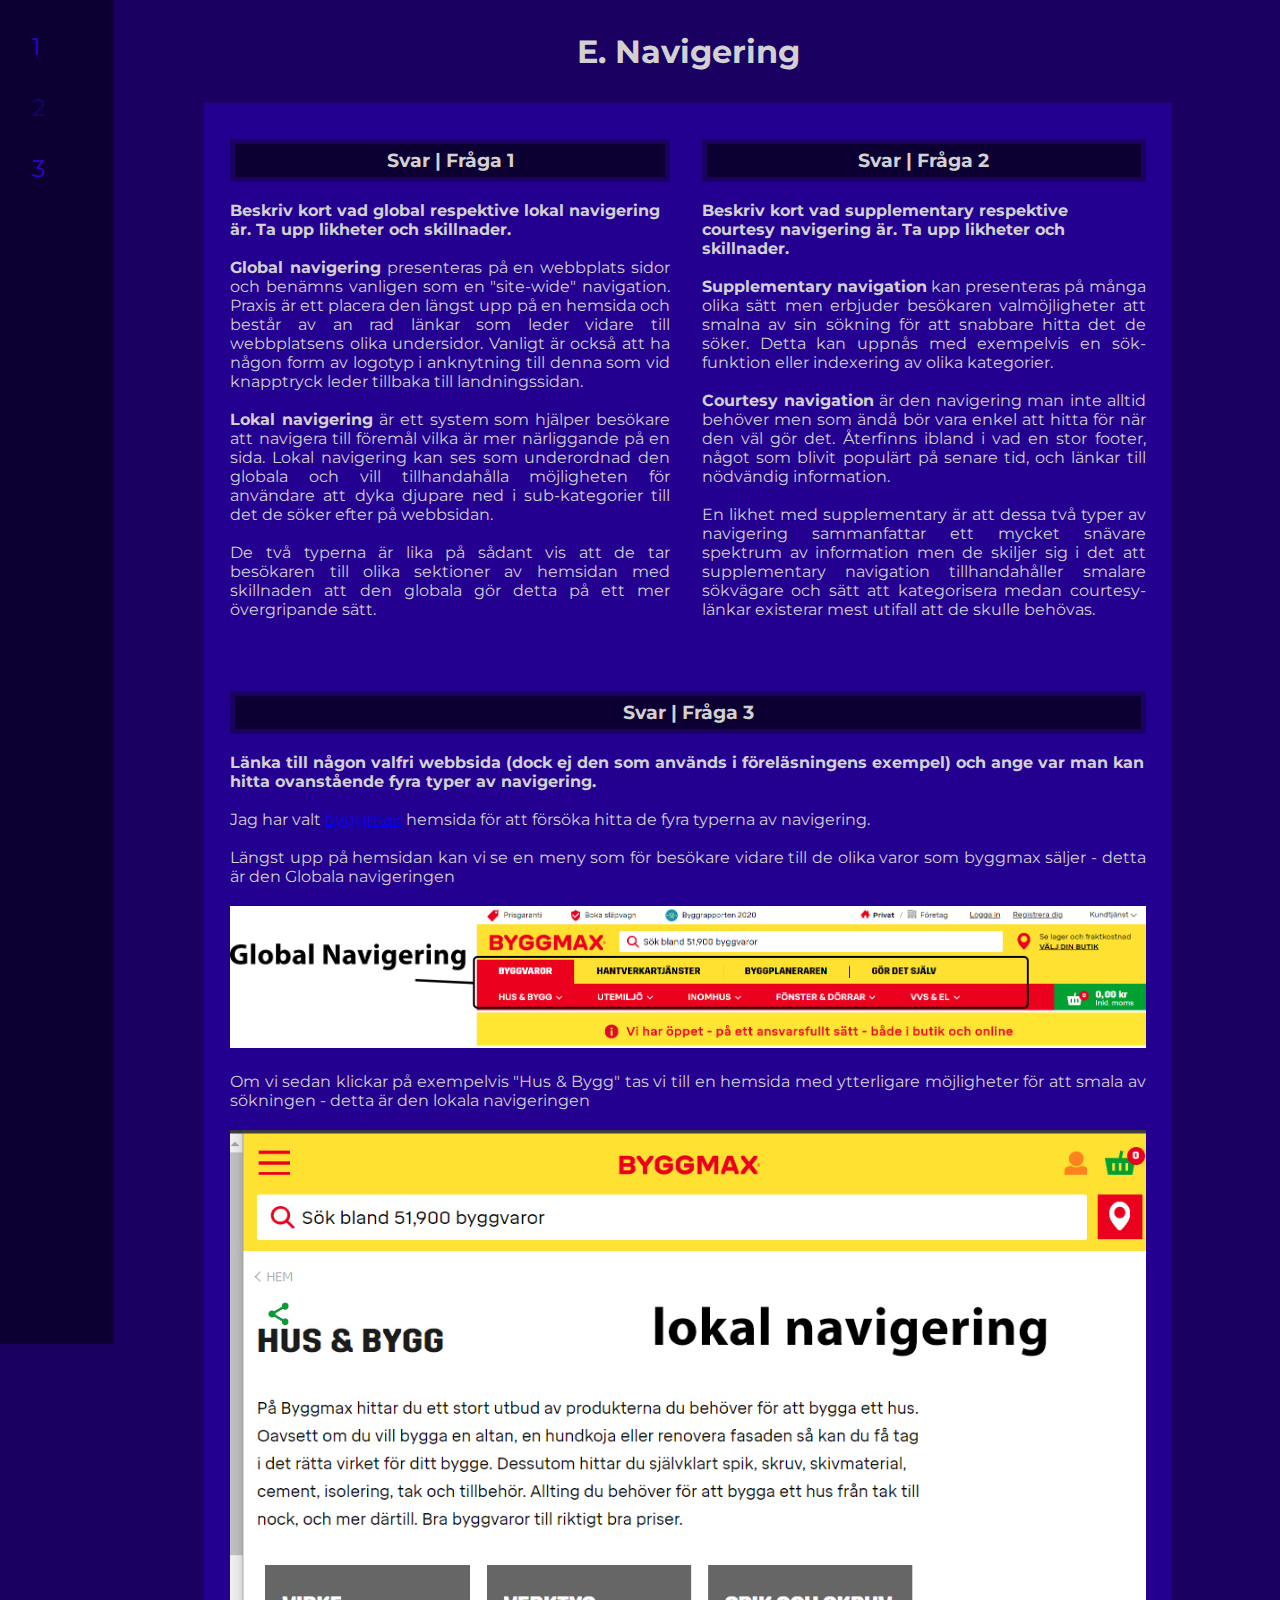
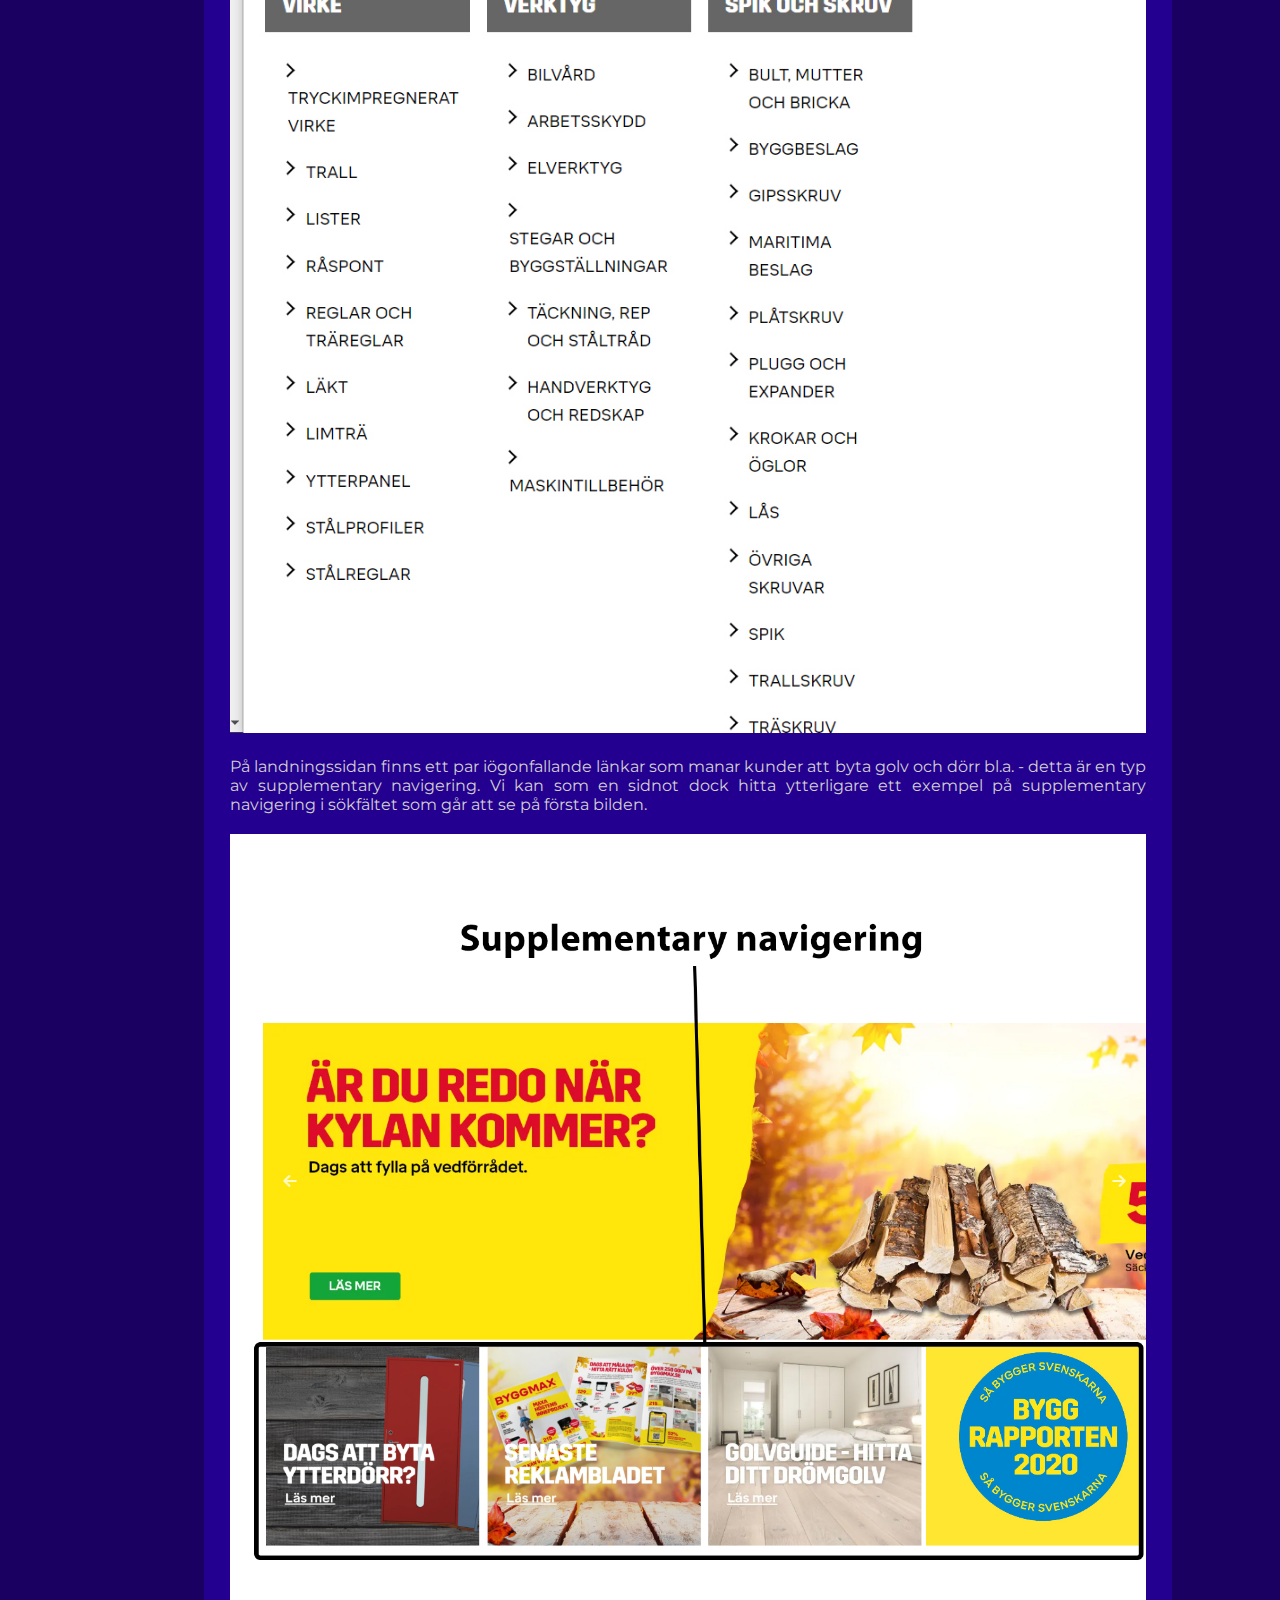
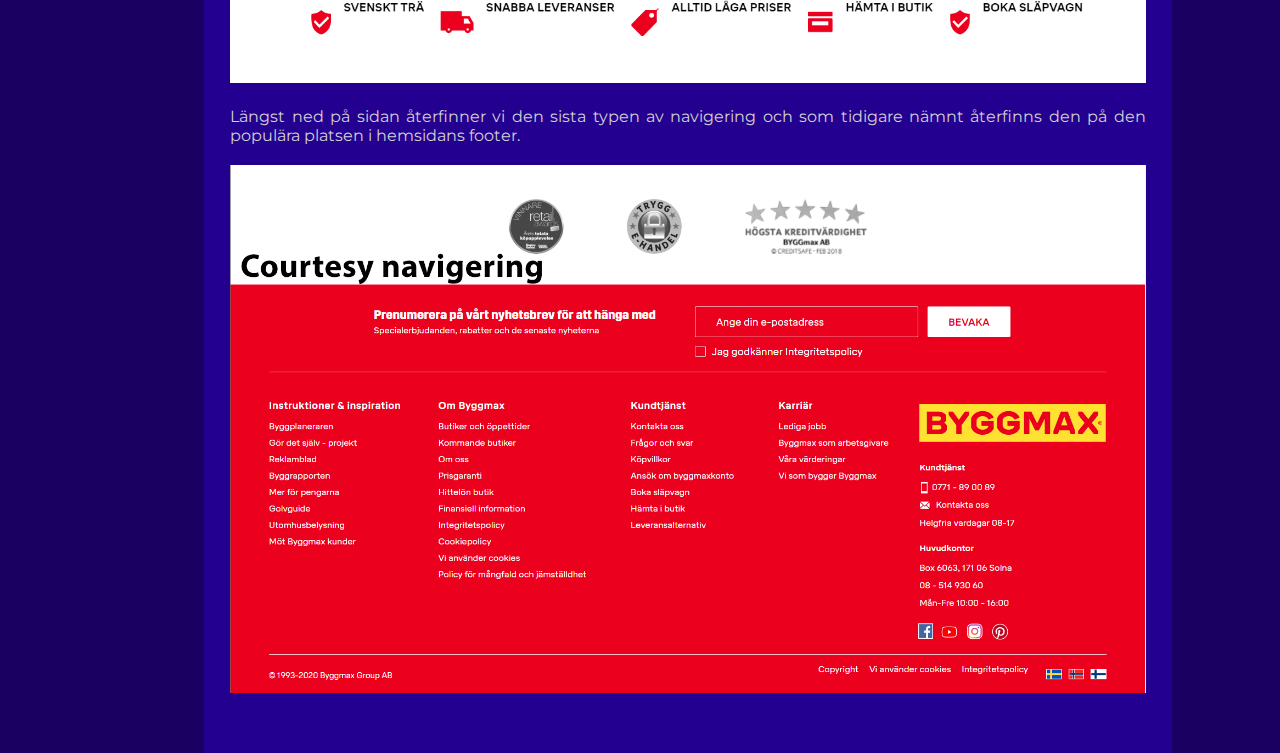
==== fråga2.html @ e900406e "Add files via upload" ====
<!DOCTYPE html>
<html lang="sv">

<head>
    <meta charset="UTF-8">
    <meta name="viewport" content="width=device-width, initial-scale=1.0">
    <title>Fråga 2 - Uppgift 2</title>
    <link rel="icon" type="image/png" href="/media/favicon.png">
    <link rel="stylesheet" href="style.css">
</head>

<body>
    <main>

        <nav>
            <div class="navigation">
                <ul>
                    <li><a href="/fråga1.html">1</a></li>
                    <li><a href="/fråga2.html" class="active">2</a></li>
                    <li><a href="/fråga3.html">3</a></li>
                </ul>
            </div>
        </nav>

        <section id="answers">
            <h1>E. Navigering</h1>
            <div class="answers-container">

                <div class="answer">
                    <h3>Svar | Fråga 1</h3>
                    <br>
                    <b>Beskriv kort vad global respektive lokal navigering är. Ta upp likheter och skillnader.</b>
                    <br><br>
                    <p>
                        <b>Global navigering</b> presenteras på en webbplats sidor och benämns vanligen som
                        en "site-wide" navigation. Praxis är ett placera den längst upp på en hemsida och består av
                        an rad länkar som leder vidare till webbplatsens olika undersidor. Vanligt är också att ha någon
                        form av logotyp i anknytning till denna som vid knapptryck leder tillbaka till landningssidan.
                    </p>
                    <br>
                    <p>
                        <b>Lokal navigering</b> är ett system som hjälper besökare att navigera till
                        föremål vilka är mer närliggande på en sida. Lokal navigering kan ses som underordnad den
                        globala och vill tillhandahålla möjligheten för användare att dyka djupare ned i sub-kategorier
                        till det
                        de söker efter på webbsidan.
                        <br><br>
                        De två typerna är lika på sådant vis att de tar besökaren till olika sektioner
                        av hemsidan med skillnaden att den globala gör detta på ett mer övergripande sätt.
                    </p>
                </div>

                <div class="answer">
                    <h3>Svar | Fråga 2</h3>
                    <br>
                    <b>Beskriv kort vad supplementary respektive courtesy navigering är. Ta upp likheter och
                        skillnader.</b>
                    <br><br>
                    <p>
                        <b>Supplementary navigation</b> kan presenteras på många olika sätt men erbjuder besökaren
                        valmöjligheter
                        att smalna av sin sökning för att snabbare hitta det de söker. Detta kan uppnås med exempelvis
                        en sök-funktion
                        eller indexering av olika kategorier.
                    </p>
                    <br>
                    <p>
                        <b>Courtesy navigation</b> är den navigering man inte alltid behöver men som ändå bör vara enkel
                        att hitta för
                        när den väl gör det. Återfinns ibland i vad en stor footer, något som blivit populärt på senare
                        tid, och länkar
                        till nödvändig information.
                        <br><br>
                        En likhet med supplementary är att dessa två typer av navigering sammanfattar ett mycket
                        snävare spektrum av information men de skiljer sig i det att supplementary navigation
                        tillhandahåller smalare
                        sökvägare och sätt att kategorisera medan courtesy-länkar existerar mest utifall att de skulle
                        behövas.
                    </p>
                </div>

            </div>

            <div class="answers-container">
                <div class="answer">
                    <h3>Svar | Fråga 3</h3>
                    <br>
                    <b>Länka till någon valfri webbsida (dock ej den som används i föreläsningens exempel) och ange var
                        man kan hitta ovanstående fyra typer av navigering.</b>
                    <br><br>
                    <p>
                        Jag har valt <a href="www.byggmax.se">byggmax</a> hemsida för att försöka hitta de fyra typerna
                        av navigering. <br>
                        <br>
                        Längst upp på hemsidan kan vi se en meny som för besökare vidare till de olika varor som byggmax
                        säljer - detta är den Globala navigeringen <br>

                        <a href="/media/global.jpg">
                            <img src="/media/global.jpg" alt="" class="navigation-type"></a>

                        Om vi sedan klickar på exempelvis "Hus & Bygg" tas vi till en hemsida med ytterligare
                        möjligheter för att smala av sökningen - detta är den lokala navigeringen
                        <br>

                        <a href="/media/lokal.jpg">
                            <img src="/media/lokal.jpg" alt="" class="navigation-type"></a>

                        På landningssidan finns ett par iögonfallande länkar som manar kunder att byta golv och dörr
                        bl.a. - detta är en typ av supplementary navigering.
                        Vi kan som en sidnot dock hitta ytterligare ett exempel på supplementary navigering i sökfältet
                        som går att se på första bilden. <br>

                        <a href="/media/supplementary.jpg">
                            <img src="/media/supplementary.jpg" alt="" class="navigation-type"></a>

                        Längst ned på sidan återfinner vi den sista typen av navigering och som tidigare nämnt återfinns
                        den på den populära platsen i hemsidans footer. <br>

                        <a href="/media/courtesy.jpg">
                            <img src="/media/courtesy.jpg" alt="" class="navigation-type"></a>
                    </p>
                </div>
            </div>
        </section>

    </main>

</body>

</html>
---- style.css ----
/*
Kod skriven av John Emericks
Linnéuniversitet, HT 2020
*/

/*--------------------
Struktur:
1 | Basinställningar
2.1 | Header
2.2 | Header - Media Queries
3 | Grid 
4 | Fråga 1
5 | Fråga 2
6 | Fråga 3
--------------------*/

/*----- 1 | Basinställningar -----*/
@import url('https://fonts.googleapis.com/css2?family=Montserrat:wght@500&display=swap');

* {
    margin: 0;
    padding: 0;
    font-family: 'Montserrat',
        sans-serif;
}

ul {
    list-style: none;
}

body {
    background-color: #190061;
}

p,
b,
i,
h1,
h2,
h3,
h4,
h5,
h6 {
    color: #d1d1d1;
}

/*----- 2.1 | Header -----*/

.active {
    opacity: .4;
}

.navigation {
    height: 100vmax;
    width: 50px;
    padding: 2em;
    background-color: #0c0032;
    float: left;
    position: fixed;
}

.navigation ul {
    display: inline-block;
    width: 50px;
}

.navigation ul li {
    padding-bottom: 2em;
    width: 50px;
}

.navigation ul li a {
    color: #3500d3;
    text-decoration-line: none;
    font-size: 18pt;
    transition: font-size .5s;
}

.navigation ul li a:hover {
    font-size: 20pt;
}

.navigation ul li a:hover {
    color: rgb(76, 0, 255);
    text-decoration: underline;
}


/*----- 2.2 | Header - Media Queries -----*/

@media only screen and (max-width: 800px) {

    .navigation {
        min-height: 0;
        height: 50px;
        width: 100%;
        padding: 2em;
    }

    .navigation ul {
        width: 100%;
        display: flex;
    }

    .navigation ul li {
        padding-right: 4em;
        width: 50px;
    }

    .answers-container {
        display: grid;
        grid-template-columns: 1fr !important;
    }

    #answers {
        padding-top: 7em;
    }

}

@media only screen and (max-width: 500px) {

    .answers-container {
        width: 100% !important;
    }

}

/*----- 3 | Grid -----*/
#answers {
    margin: 0 auto;
}

@media only screen and (min-width: 800px) {

    #answers {
        padding-left: 6em;
    }

}

#answers h1 {
    text-align: center;
    padding: 1em;
}

.answers-container {
    display: grid;
    grid-template-columns: auto auto auto;
    background-color: #240090;
    padding: 20px 10px 20px 10px;
    width: 80%;
    margin: 0 auto;
}

.answer {
    padding: 1em;
}

.answer h3 {
    text-align: center;
    border: #190061 5px solid;
    background-color: #0c0032;
    padding: 5px;
}

.answer h3:hover {
    transform: scaleX(1.1);
}

.answer p {
    text-align: justify;
}

/*----- 4 | Fråga 1 -----*/

.box-model {
    width: 100%;
    margin: 1em 0em 1em 0em;
}

/*----- 5 | Fråga 2 -----*/

.navigation-type {
    width: 100%;
    margin-top: 20px;
    margin-bottom: 20px;
}

/*----- 6 | Fråga 3 -----*/

.user-needs {
    width: 100%;
    margin-top: 20px;
}
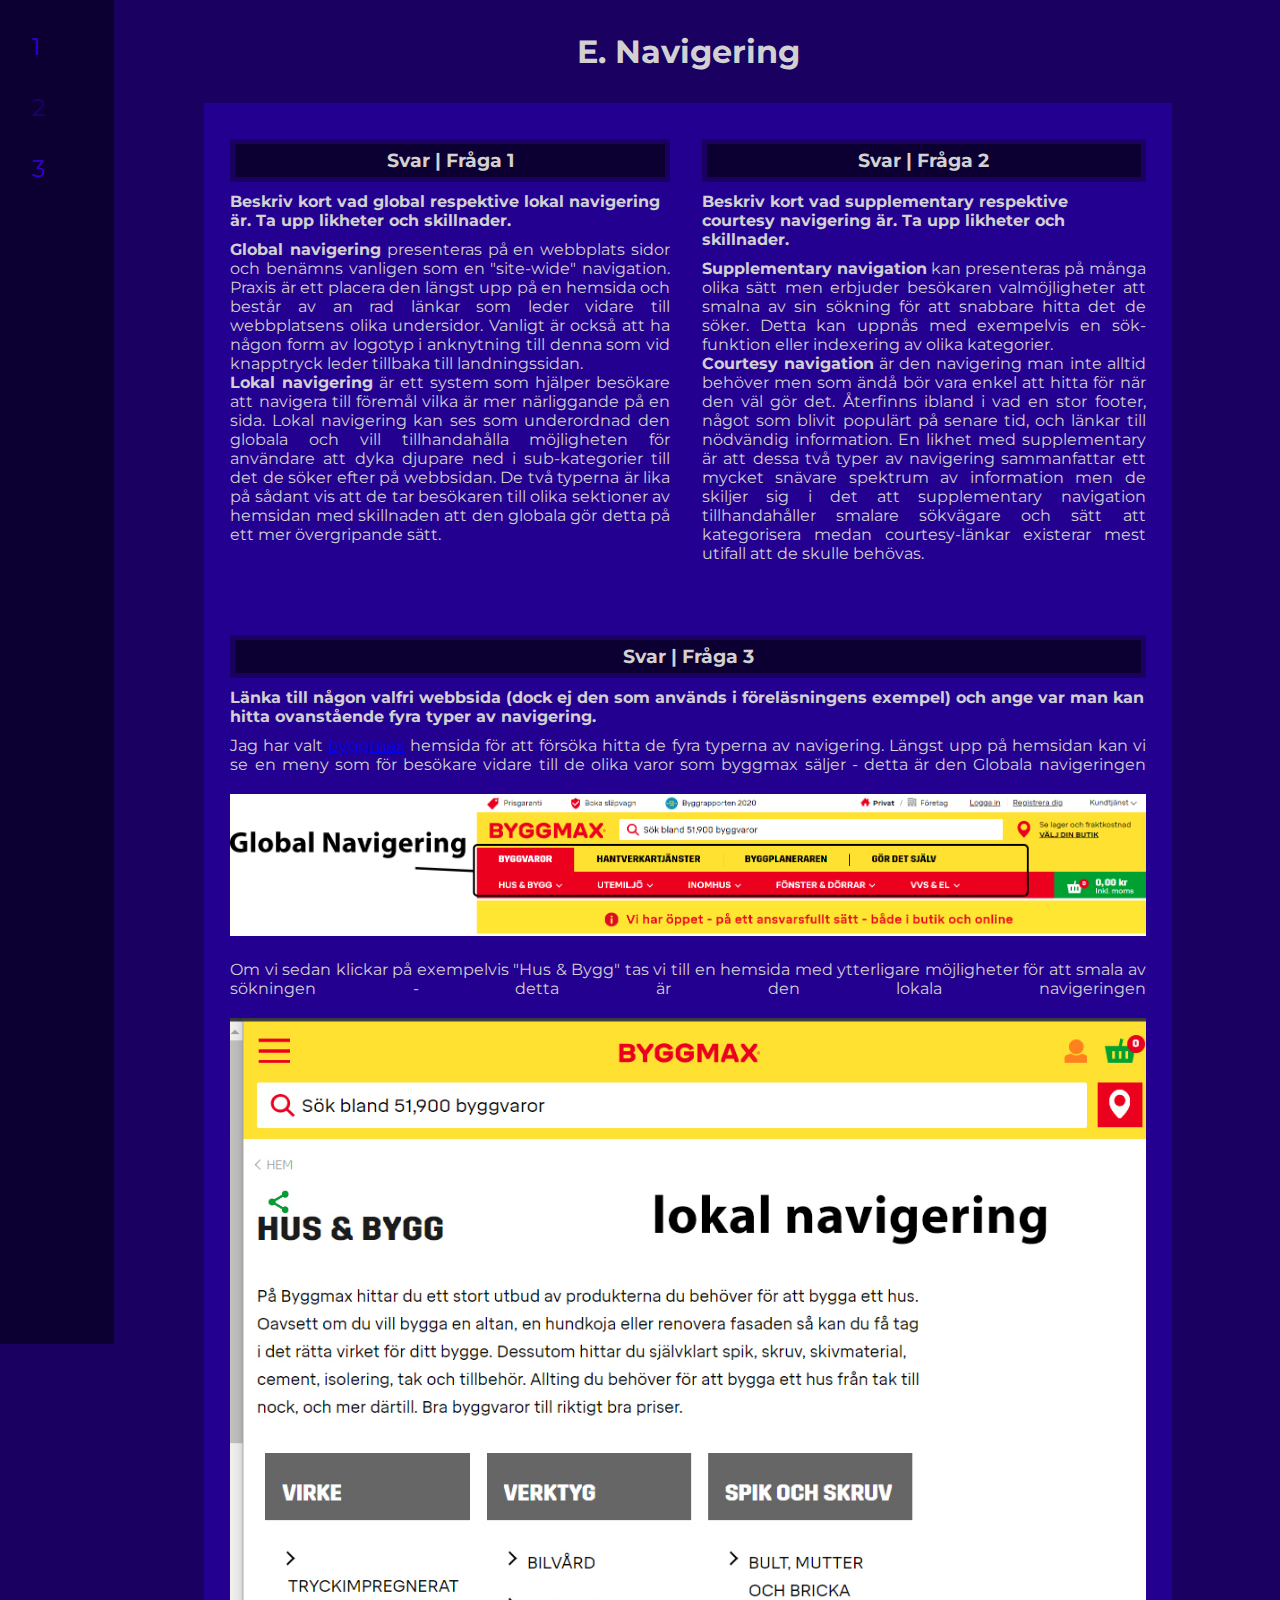
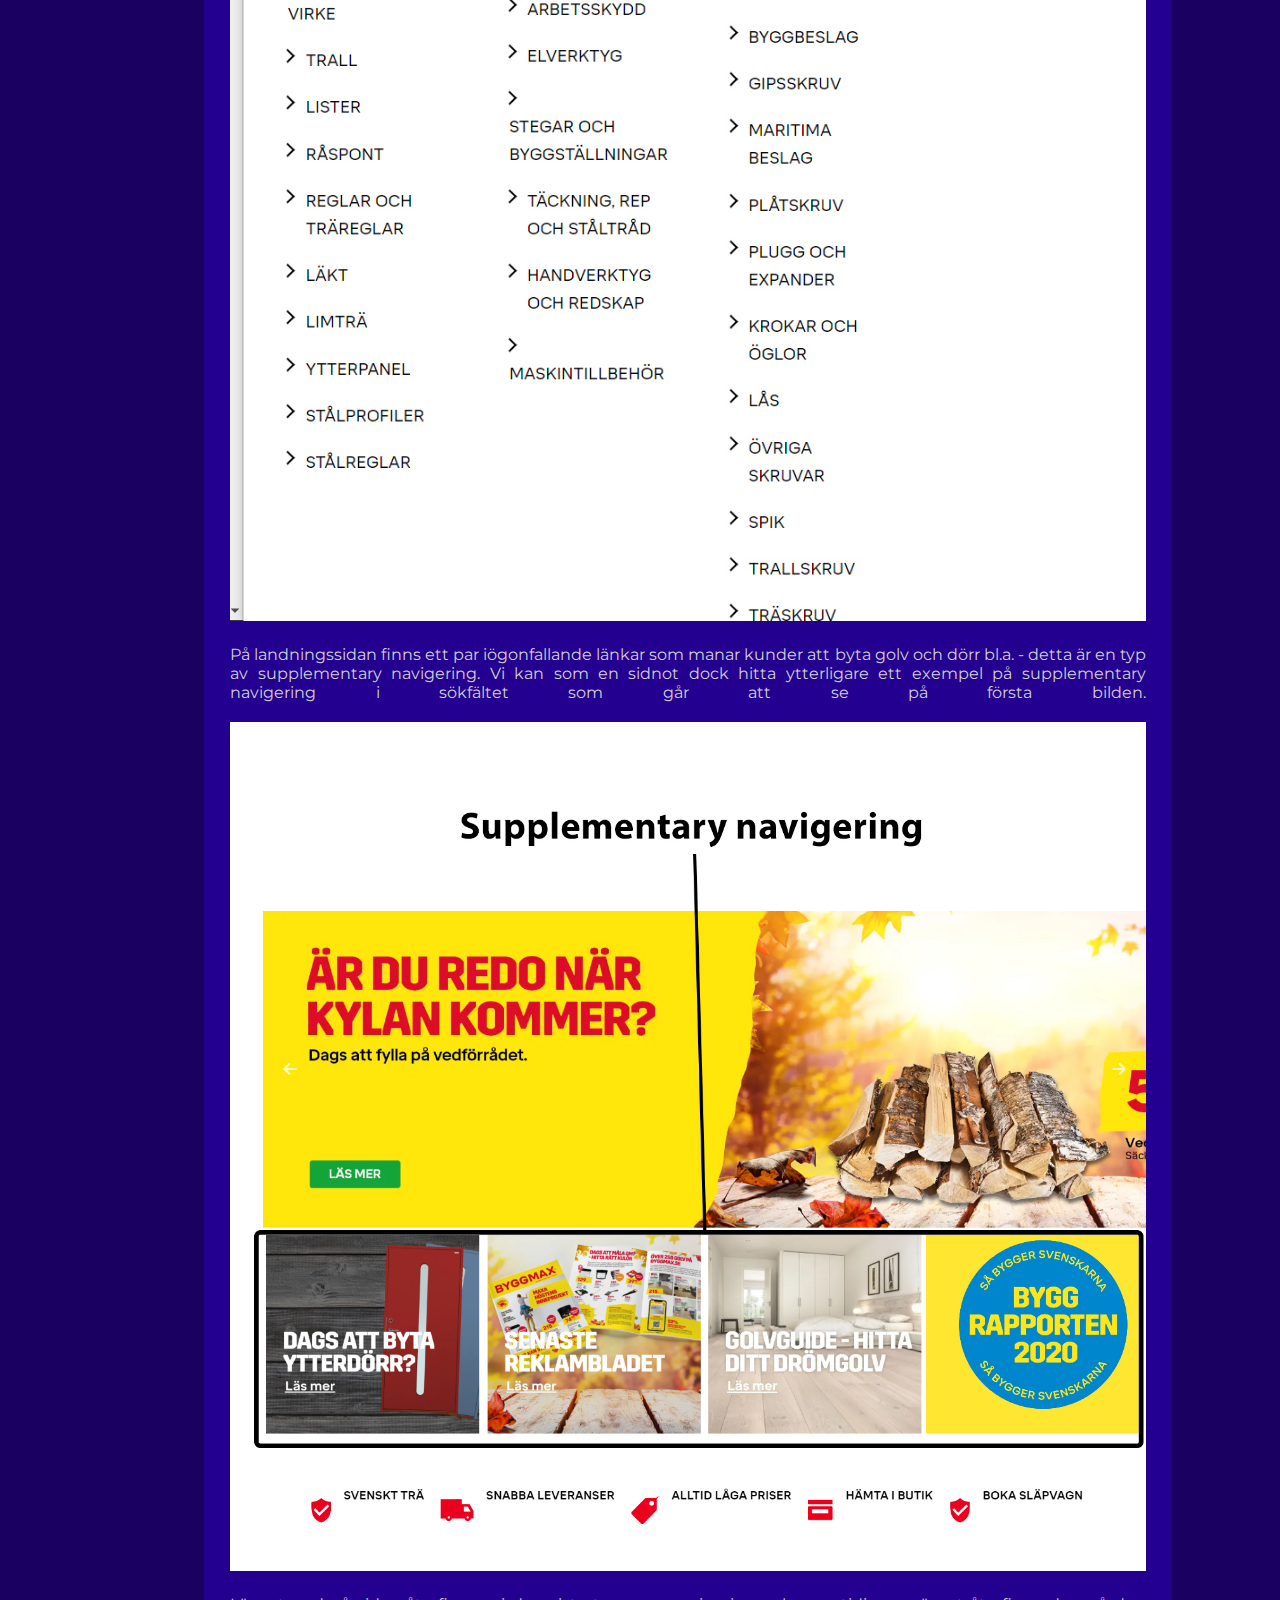
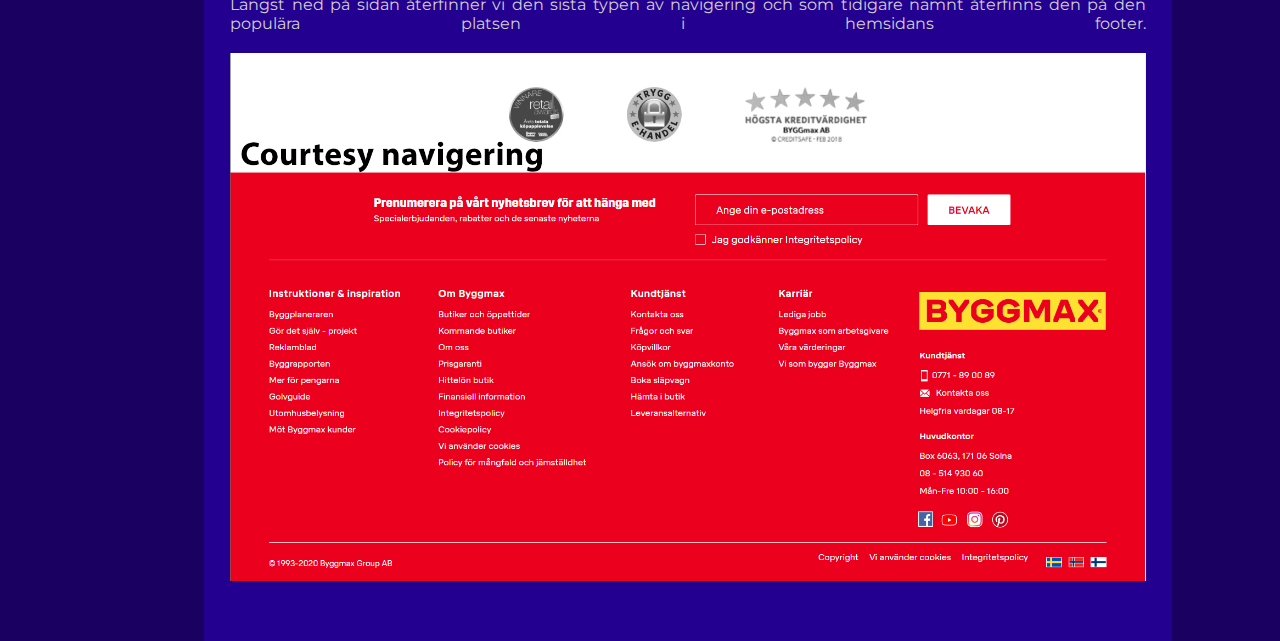
==== commit 272b7201: "Add files via upload" ====
--- a/fråga2.html
+++ b/fråga2.html
@@ -15,7 +15,7 @@
         <nav>
             <div class="navigation">
                 <ul>
-                    <li><a href="/fråga1.html">1</a></li>
+                    <li><a href="/index.html">1</a></li>
                     <li><a href="/fråga2.html" class="active">2</a></li>
                     <li><a href="/fråga3.html">3</a></li>
                 </ul>
@@ -28,23 +28,24 @@
 
                 <div class="answer">
                     <h3>Svar | Fråga 1</h3>
-                    <br>
+                    
+                    <div class="bold">
                     <b>Beskriv kort vad global respektive lokal navigering är. Ta upp likheter och skillnader.</b>
-                    <br><br>
+                    </div>
                     <p>
                         <b>Global navigering</b> presenteras på en webbplats sidor och benämns vanligen som
                         en "site-wide" navigation. Praxis är ett placera den längst upp på en hemsida och består av
                         an rad länkar som leder vidare till webbplatsens olika undersidor. Vanligt är också att ha någon
                         form av logotyp i anknytning till denna som vid knapptryck leder tillbaka till landningssidan.
                     </p>
-                    <br>
+                    
                     <p>
                         <b>Lokal navigering</b> är ett system som hjälper besökare att navigera till
                         föremål vilka är mer närliggande på en sida. Lokal navigering kan ses som underordnad den
                         globala och vill tillhandahålla möjligheten för användare att dyka djupare ned i sub-kategorier
                         till det
                         de söker efter på webbsidan.
-                        <br><br>
+                        
                         De två typerna är lika på sådant vis att de tar besökaren till olika sektioner
                         av hemsidan med skillnaden att den globala gör detta på ett mer övergripande sätt.
                     </p>
@@ -52,10 +53,11 @@
 
                 <div class="answer">
                     <h3>Svar | Fråga 2</h3>
-                    <br>
+                    
+                    <div class="bold">
                     <b>Beskriv kort vad supplementary respektive courtesy navigering är. Ta upp likheter och
-                        skillnader.</b>
-                    <br><br>
+                        skillnader.</b></div>
+                    
                     <p>
                         <b>Supplementary navigation</b> kan presenteras på många olika sätt men erbjuder besökaren
                         valmöjligheter
@@ -63,14 +65,14 @@
                         en sök-funktion
                         eller indexering av olika kategorier.
                     </p>
-                    <br>
+                    
                     <p>
                         <b>Courtesy navigation</b> är den navigering man inte alltid behöver men som ändå bör vara enkel
                         att hitta för
                         när den väl gör det. Återfinns ibland i vad en stor footer, något som blivit populärt på senare
                         tid, och länkar
                         till nödvändig information.
-                        <br><br>
+                        
                         En likhet med supplementary är att dessa två typer av navigering sammanfattar ett mycket
                         snävare spektrum av information men de skiljer sig i det att supplementary navigation
                         tillhandahåller smalare
@@ -84,23 +86,24 @@
             <div class="answers-container">
                 <div class="answer">
                     <h3>Svar | Fråga 3</h3>
-                    <br>
+                    
+                    <div class="bold">
                     <b>Länka till någon valfri webbsida (dock ej den som används i föreläsningens exempel) och ange var
-                        man kan hitta ovanstående fyra typer av navigering.</b>
-                    <br><br>
+                        man kan hitta ovanstående fyra typer av navigering.</b></div>
+                    
                     <p>
                         Jag har valt <a href="www.byggmax.se">byggmax</a> hemsida för att försöka hitta de fyra typerna
-                        av navigering. <br>
-                        <br>
+                        av navigering. 
+                        
                         Längst upp på hemsidan kan vi se en meny som för besökare vidare till de olika varor som byggmax
-                        säljer - detta är den Globala navigeringen <br>
+                        säljer - detta är den Globala navigeringen 
 
                         <a href="/media/global.jpg">
                             <img src="/media/global.jpg" alt="" class="navigation-type"></a>
 
                         Om vi sedan klickar på exempelvis "Hus & Bygg" tas vi till en hemsida med ytterligare
                         möjligheter för att smala av sökningen - detta är den lokala navigeringen
-                        <br>
+                        
 
                         <a href="/media/lokal.jpg">
                             <img src="/media/lokal.jpg" alt="" class="navigation-type"></a>
@@ -108,13 +111,13 @@
                         På landningssidan finns ett par iögonfallande länkar som manar kunder att byta golv och dörr
                         bl.a. - detta är en typ av supplementary navigering.
                         Vi kan som en sidnot dock hitta ytterligare ett exempel på supplementary navigering i sökfältet
-                        som går att se på första bilden. <br>
+                        som går att se på första bilden. 
 
                         <a href="/media/supplementary.jpg">
                             <img src="/media/supplementary.jpg" alt="" class="navigation-type"></a>
 
                         Längst ned på sidan återfinner vi den sista typen av navigering och som tidigare nämnt återfinns
-                        den på den populära platsen i hemsidans footer. <br>
+                        den på den populära platsen i hemsidans footer. 
 
                         <a href="/media/courtesy.jpg">
                             <img src="/media/courtesy.jpg" alt="" class="navigation-type"></a>
--- a/style.css
+++ b/style.css
@@ -44,6 +44,10 @@
     color: #d1d1d1;
 }
 
+.bold {
+    margin-top: 10px;
+    margin-bottom: 10px;
+}
 /*----- 2.1 | Header -----*/
 
 .active {
